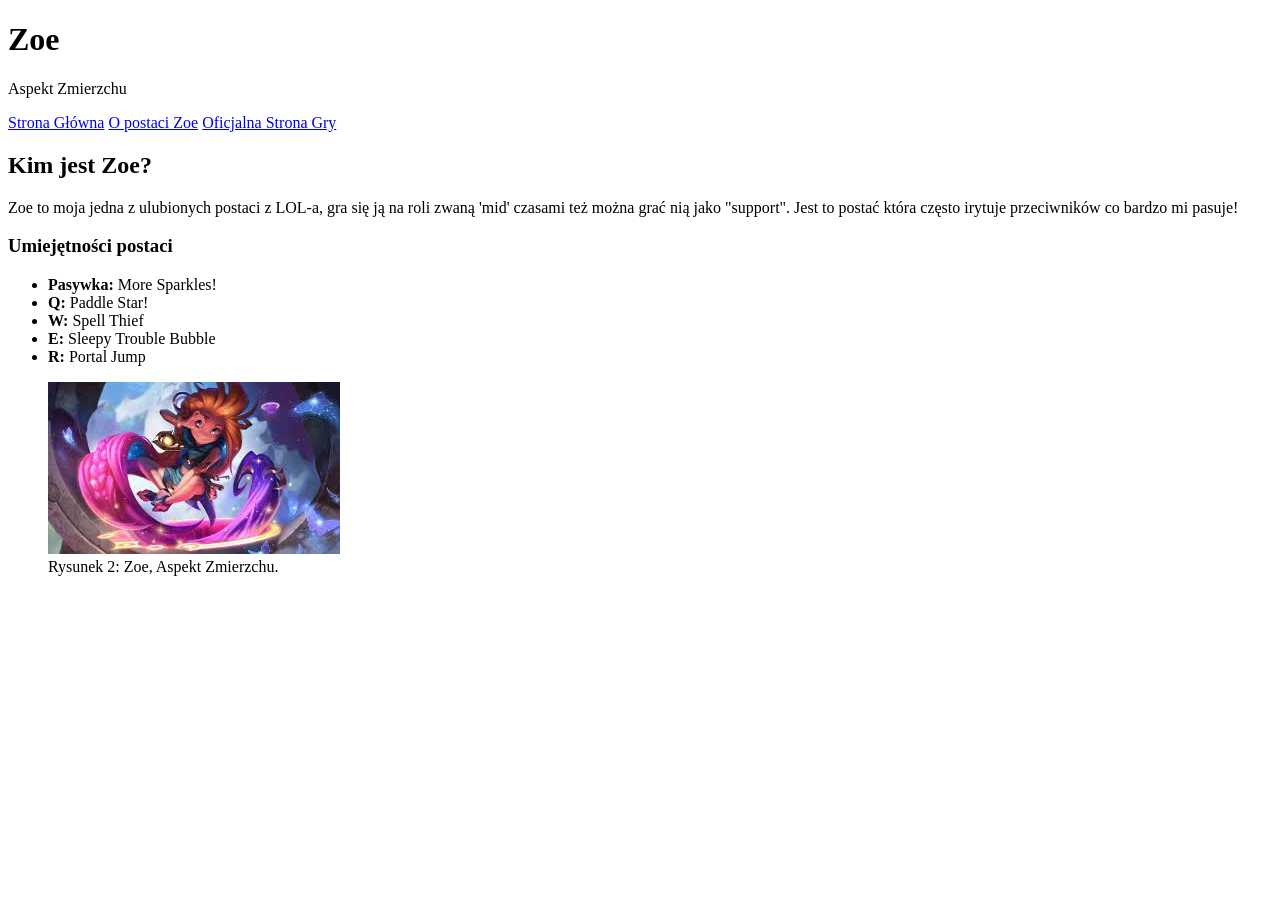
==== zoe.html @ 24637b0d "teraz teraz" ====
<!DOCTYPE html>
<html lang="en">
<head>
    <meta charset="UTF-8">
    <meta name="viewport" content="width=device-width, initial-scale=1.0">
    <title>zoe</title>
    <link rel="stylesheet" href="style">
</head>
<body>
    <header>
        <h1>Zoe</h1>
        <p>Aspekt Zmierzchu</p>
    </header>
    <nav>
        <a href="index.html">Strona Główna</a>
        <a href="zoe.html" class="active">O postaci Zoe</a>
        <a href="oficjalna.html">Oficjalna Strona Gry</a>
    </nav>

    <main class="main-container">
        <section class="content-box">
            <h2>Kim jest Zoe?</h2>
            <p>Zoe to moja jedna z ulubionych postaci z LOL-a, gra się ją na roli zwaną 'mid' czasami też można grać nią jako "support". Jest to postać która często irytuje przeciwników co bardzo mi pasuje!</p>
            <h3>Umiejętności postaci</h3>
            <ul>
                <li><strong>Pasywka:</strong> More Sparkles!</li>
                <li><strong>Q:</strong> Paddle Star!</li>
                <li><strong>W:</strong> Spell Thief</li>
                <li><strong>E:</strong> Sleepy Trouble Bubble</li>
                <li><strong>R:</strong> Portal Jump</li>
            </ul>
            <figure>
                <img src="grafika/zoe.jpg" alt="Zoe">
                <figcaption>Rysunek 2: Zoe, Aspekt Zmierzchu.</figcaption>
            </figure>
</section>






            
</body> 
</html>
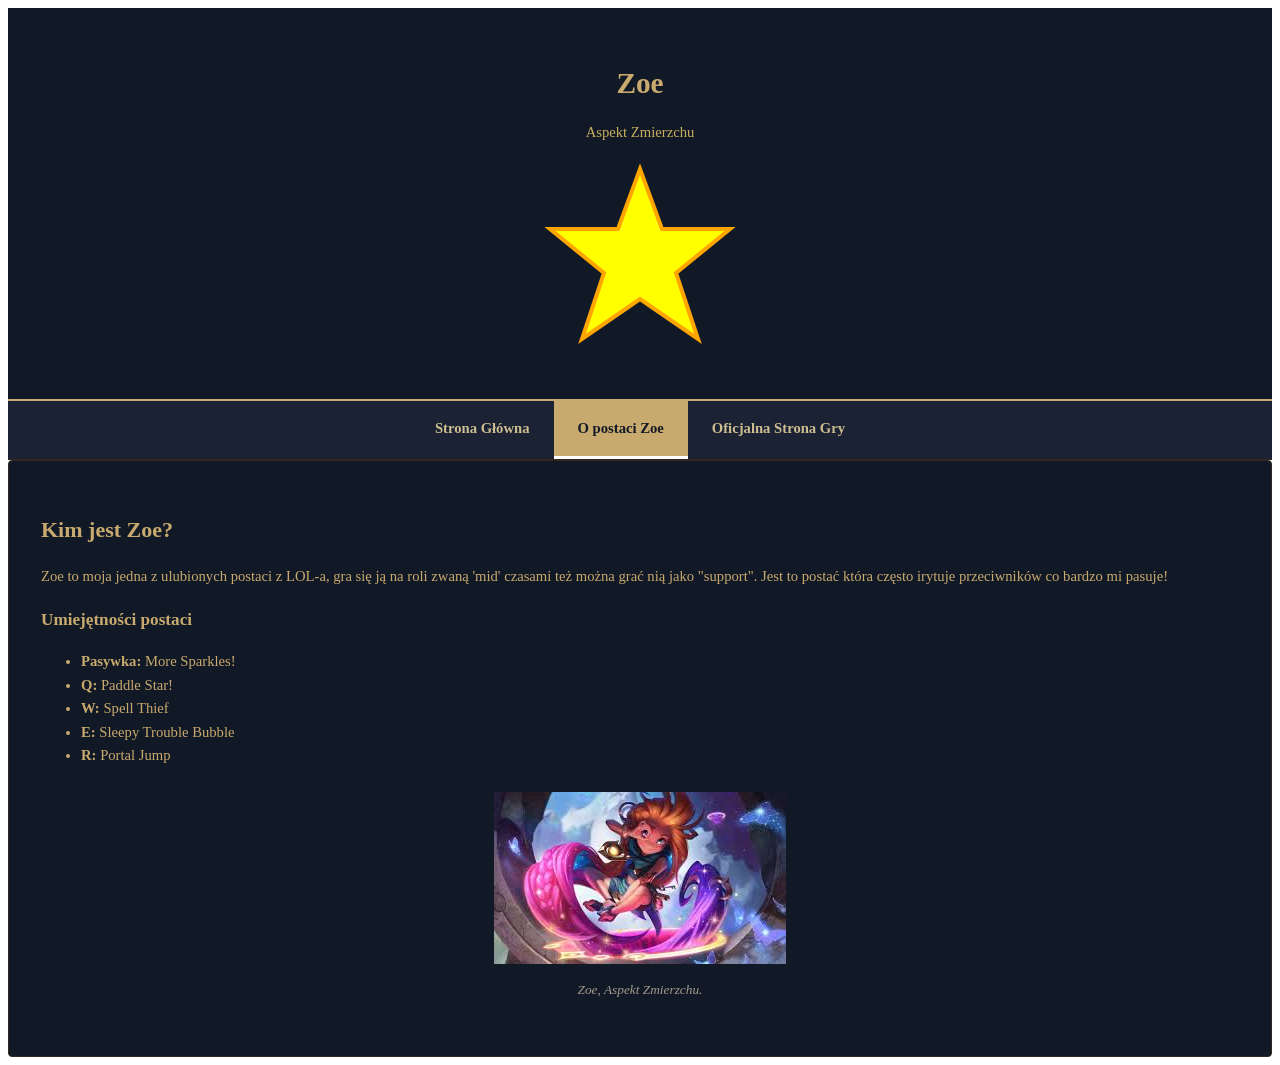
==== commit 1e8f1536: "niedziela 👍 heh" ====
--- a/zoe.html
+++ b/zoe.html
@@ -4,17 +4,138 @@
     <meta charset="UTF-8">
     <meta name="viewport" content="width=device-width, initial-scale=1.0">
     <title>zoe</title>
-    <link rel="stylesheet" href="style">
+    <style>
+body {
+        font-family: 'Segoe UI'
+        background-color #0b0f19;
+        color: #f0e6d2;
+        line-height: 1.6;
+        font-size: 11pt;
+        } 
+header {
+        background-color: rgb(18, 25, 38);
+        border-bottom: 2px solid rgb(200, 170, 110) ;
+        padding: 32px;
+        text-align: center;
+        color: rgb(201, 174, 95);}
+header h1 {
+    color: #c8aa6e;
+    font-size: 22pt;
+    margin-bottom: 0.5rem;
+}
+figure {
+    margin: 1.5rem 0;
+    text-align: center;
+}
+
+figcaption {
+    font-size: 10pt;
+    color: #a09b8c;
+    font-style: italic;
+    margin-top: 0.5rem;
+}
+
+nav {
+    background-color: #1a2233;
+    display: flex;
+    justify-content: center;
+    border-bottom: 1px solid #32281f;
+}
+nav a {
+    color: #cdbe91;
+    padding: 1rem 1.5rem;
+    text-decoration: none;
+    font-weight: bold;
+    transition: background-color 0.3s, color 0.3s;
+}
+nav a:hover {
+    background-color: #c8aa6e;
+    color: #121926;
+}
+nav a.active {
+    background-color: #c8aa6e;
+    color: #121926;
+    border-bottom: 3px solid #ffffff;
+}
+
+footer {
+    background-color: #121926;
+    border-top: 2px solid #c8aa6e;
+    padding: 1.5rem;
+    text-align: center;
+    margin-top: 2rem;
+    color: #c8aa6e;
+}
+main-container {
+    max-width: 1200px;
+    margin: 2rem auto;
+    padding: 0 1rem;
+    display: grid;
+    grid-template-columns: 2fr 1fr;
+    gap: 2rem;
+    
+}
+text-center {grid-template-columns: 1fr;
+    text-align: center;
+}
+.content-box, .sidebar-box {
+    background-color: #121926;
+    padding: 2rem;
+    border: 1px solid #32281f;
+    border-radius: 4px;
+    color: #c8aa6e;
+}
+.responsive-img {
+    max-width: 100%;
+    height: auto;
+    display: block;
+    margin: 1.5rem auto;
+    border: 1px solid #c8aa6e;
+}
+
+@media (max-width: 768px) {
+    .main-container {
+        grid-template-columns: 1fr;
+    }
+}
+
+@keyframes obrot {
+    from {
+        transform: rotate(0deg);
+    }
+    to {
+        transform: rotate(360deg);
+    }
+}
+
+#gwiazda { transform-origin: center;
+    animation: obrot 10s linear infinite;
+}
+
+
+
+
+
+    </style>
+
+
+
+
 </head>
 <body>
     <header>
         <h1>Zoe</h1>
         <p>Aspekt Zmierzchu</p>
+        <svg width="200" height="200" viewBox="0 0 100 100">
+        <polygon id="gwiazda" fill="yellow" stroke="orange" stroke-width="2" 
+                 points="50,5 61,35 95,35 68,57 79,90 50,70 21,90 32,57 5,35 39,35" />
+    </svg>
+
     </header>
     <nav>
         <a href="index.html">Strona Główna</a>
         <a href="zoe.html" class="active">O postaci Zoe</a>
-        <a href="oficjalna.html">Oficjalna Strona Gry</a>
+        <a href="https://www.leagueoflegends.com/pl-pl/">Oficjalna Strona Gry</a>
     </nav>
 
     <main class="main-container">
@@ -31,7 +152,7 @@
             </ul>
             <figure>
                 <img src="grafika/zoe.jpg" alt="Zoe">
-                <figcaption>Rysunek 2: Zoe, Aspekt Zmierzchu.</figcaption>
+                <figcaption>Zoe, Aspekt Zmierzchu.</figcaption>
             </figure>
 </section>
 
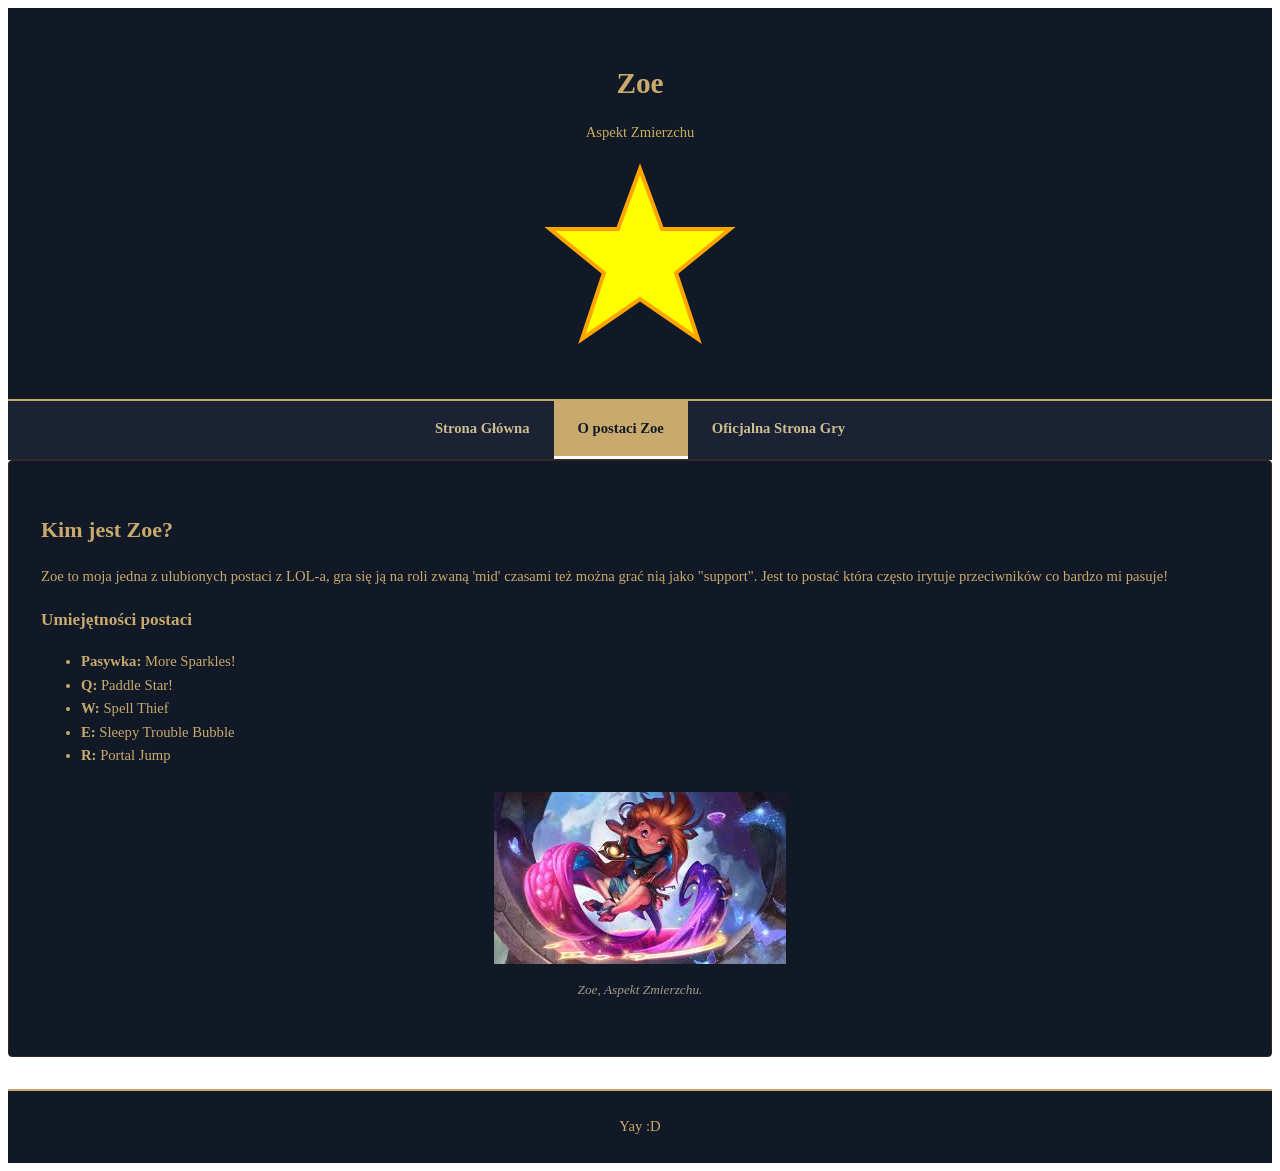
==== commit 58918e7a: "teraz" ====
--- a/zoe.html
+++ b/zoe.html
@@ -21,10 +21,10 @@
 header h1 {
     color: #c8aa6e;
     font-size: 22pt;
-    margin-bottom: 0.5rem;
+    margin-bottom: 8px;
 }
 figure {
-    margin: 1.5rem 0;
+    margin: 24px 0;
     text-align: center;
 }
 
@@ -32,7 +32,7 @@
     font-size: 10pt;
     color: #a09b8c;
     font-style: italic;
-    margin-top: 0.5rem;
+    margin-top: 8px;
 }
 
 nav {
@@ -43,7 +43,7 @@
 }
 nav a {
     color: #cdbe91;
-    padding: 1rem 1.5rem;
+    padding: 16px 24px;
     text-decoration: none;
     font-weight: bold;
     transition: background-color 0.3s, color 0.3s;
@@ -61,18 +61,18 @@
 footer {
     background-color: #121926;
     border-top: 2px solid #c8aa6e;
-    padding: 1.5rem;
+    padding: 24px;
     text-align: center;
-    margin-top: 2rem;
+    margin-top: 32px;
     color: #c8aa6e;
 }
 main-container {
     max-width: 1200px;
-    margin: 2rem auto;
-    padding: 0 1rem;
+    margin: 32px auto;
+    padding: 0 16px;
     display: grid;
     grid-template-columns: 2fr 1fr;
-    gap: 2rem;
+    gap: 32px;
     
 }
 text-center {grid-template-columns: 1fr;
@@ -80,7 +80,7 @@
 }
 .content-box, .sidebar-box {
     background-color: #121926;
-    padding: 2rem;
+    padding: 32px;
     border: 1px solid #32281f;
     border-radius: 4px;
     color: #c8aa6e;
@@ -89,7 +89,7 @@
     max-width: 100%;
     height: auto;
     display: block;
-    margin: 1.5rem auto;
+    margin: 24px auto;
     border: 1px solid #c8aa6e;
 }
 
@@ -157,7 +157,10 @@
 </section>
 
 
+<footer>
+Yay :D
 
+</footer>
 
 
 
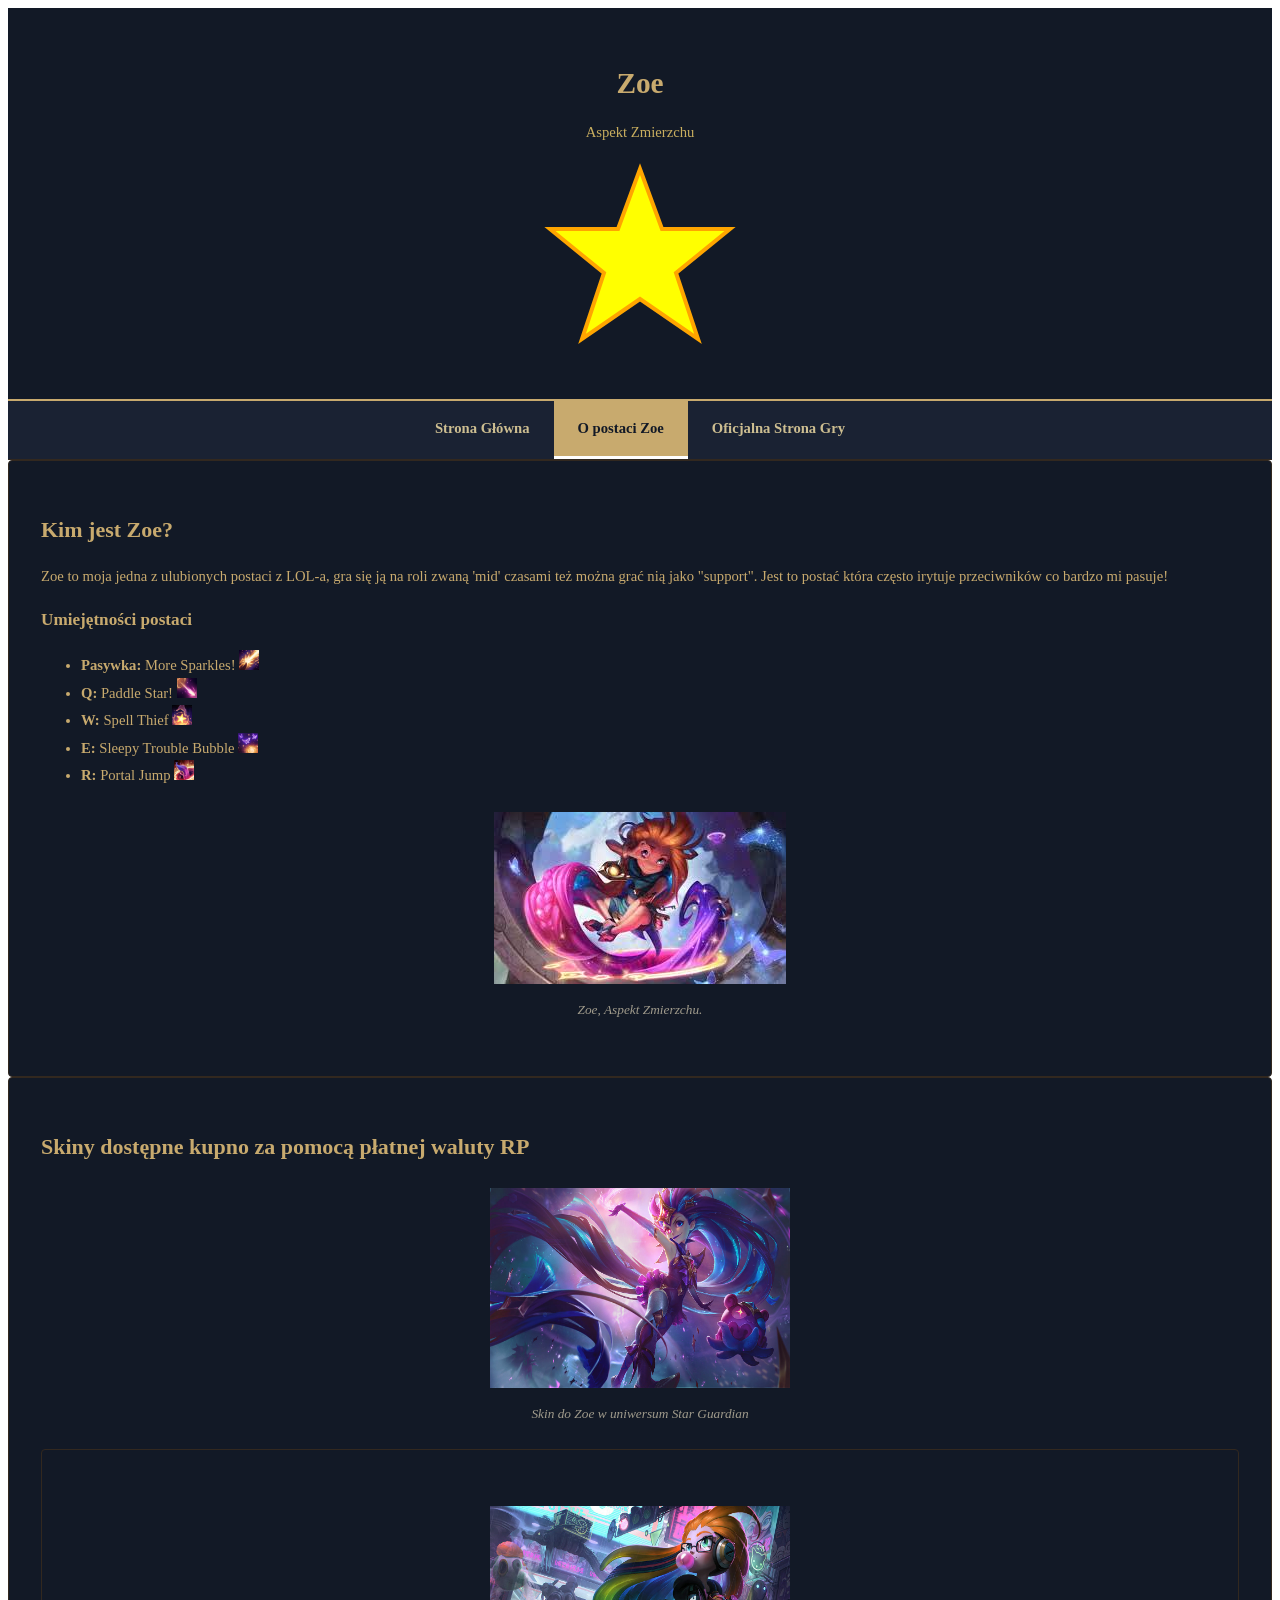
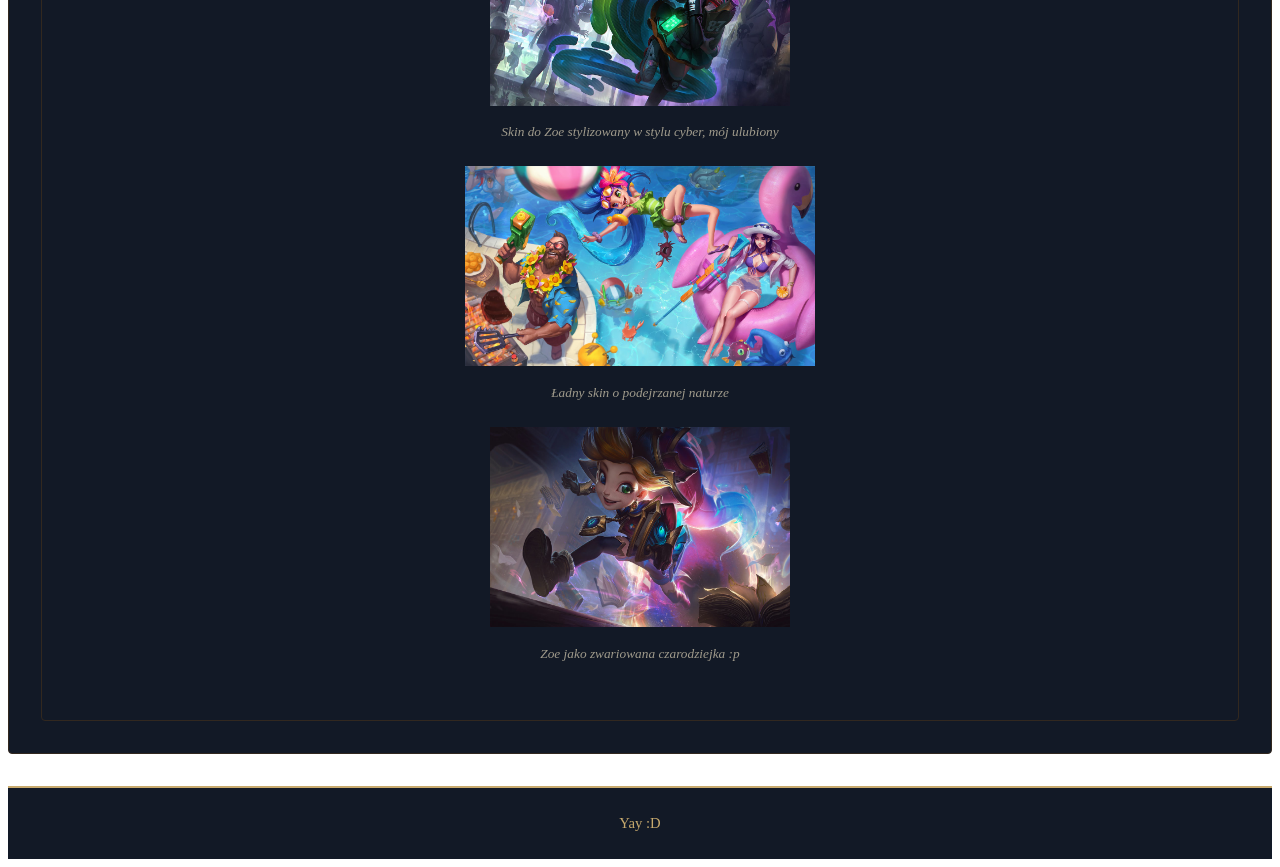
==== commit fcde32d6: "terazzzzz" ====
--- a/zoe.html
+++ b/zoe.html
@@ -5,93 +5,7 @@
     <meta name="viewport" content="width=device-width, initial-scale=1.0">
     <title>zoe</title>
     <style>
-body {
-        font-family: 'Segoe UI'
-        background-color #0b0f19;
-        color: #f0e6d2;
-        line-height: 1.6;
-        font-size: 11pt;
-        } 
-header {
-        background-color: rgb(18, 25, 38);
-        border-bottom: 2px solid rgb(200, 170, 110) ;
-        padding: 32px;
-        text-align: center;
-        color: rgb(201, 174, 95);}
-header h1 {
-    color: #c8aa6e;
-    font-size: 22pt;
-    margin-bottom: 8px;
-}
-figure {
-    margin: 24px 0;
-    text-align: center;
-}
 
-figcaption {
-    font-size: 10pt;
-    color: #a09b8c;
-    font-style: italic;
-    margin-top: 8px;
-}
-
-nav {
-    background-color: #1a2233;
-    display: flex;
-    justify-content: center;
-    border-bottom: 1px solid #32281f;
-}
-nav a {
-    color: #cdbe91;
-    padding: 16px 24px;
-    text-decoration: none;
-    font-weight: bold;
-    transition: background-color 0.3s, color 0.3s;
-}
-nav a:hover {
-    background-color: #c8aa6e;
-    color: #121926;
-}
-nav a.active {
-    background-color: #c8aa6e;
-    color: #121926;
-    border-bottom: 3px solid #ffffff;
-}
-
-footer {
-    background-color: #121926;
-    border-top: 2px solid #c8aa6e;
-    padding: 24px;
-    text-align: center;
-    margin-top: 32px;
-    color: #c8aa6e;
-}
-main-container {
-    max-width: 1200px;
-    margin: 32px auto;
-    padding: 0 16px;
-    display: grid;
-    grid-template-columns: 2fr 1fr;
-    gap: 32px;
-    
-}
-text-center {grid-template-columns: 1fr;
-    text-align: center;
-}
-.content-box, .sidebar-box {
-    background-color: #121926;
-    padding: 32px;
-    border: 1px solid #32281f;
-    border-radius: 4px;
-    color: #c8aa6e;
-}
-.responsive-img {
-    max-width: 100%;
-    height: auto;
-    display: block;
-    margin: 24px auto;
-    border: 1px solid #c8aa6e;
-}
 
 @media (max-width: 768px) {
     .main-container {
@@ -117,7 +31,7 @@
 
 
     </style>
-
+<link rel="stylesheet" href="styl.css">
 
 
 
@@ -144,18 +58,55 @@
             <p>Zoe to moja jedna z ulubionych postaci z LOL-a, gra się ją na roli zwaną 'mid' czasami też można grać nią jako "support". Jest to postać która często irytuje przeciwników co bardzo mi pasuje!</p>
             <h3>Umiejętności postaci</h3>
             <ul>
-                <li><strong>Pasywka:</strong> More Sparkles!</li>
-                <li><strong>Q:</strong> Paddle Star!</li>
-                <li><strong>W:</strong> Spell Thief</li>
-                <li><strong>E:</strong> Sleepy Trouble Bubble</li>
-                <li><strong>R:</strong> Portal Jump</li>
+                <li><strong>Pasywka:</strong> More Sparkles! <img src="grafika\Zoe_P.png" height="20px"; width="20px"></li>
+                <li><strong>Q:</strong> Paddle Star! <img src="grafika/ZoeQ.png" height="20px"; width="20px"></li>
+                <li><strong>W:</strong> Spell Thief <img src="grafika/ZoeW.png" height="20px"; width="20px"></li>
+                <li><strong>E:</strong> Sleepy Trouble Bubble <img src="grafika/ZoeE.png" height="20px"; width="20px"></li>
+                <li><strong>R:</strong> Portal Jump <img src="grafika/ZoeR.png" height="20px"; width="20px"></li>
             </ul>
             <figure>
                 <img src="grafika/zoe.jpg" alt="Zoe">
                 <figcaption>Zoe, Aspekt Zmierzchu.</figcaption>
             </figure>
 </section>
+ <main class="main-container">
+   <section class="content-box">
+    <h2> Skiny dostępne kupno za pomocą płatnej waluty <bold>RP</bold></h2>
+      <figure> <img src="grafika/Zoe_star guardian.jpg" alt="Star guardian" height="200px"; width="300">
+         <figcaption >Skin do Zoe w uniwersum Star Guardian</figcaption>
+         </figure>
+   
 
+  
+ <main class="main-container">
+   <section class="content-box">
+    
+      <figure> <img src="grafika/Zoe_cyber.jpg" alt="cyber" height="200px"; width="300">
+         <figcaption >Skin do Zoe stylizowany w stylu cyber, mój ulubiony</figcaption>
+         </figure>
+
+<figure> <img src="grafika/Zoe_pool party.jpg" alt="Pool" height="200px"; width="350">
+         <figcaption >Ładny skin o podejrzanej naturze</figcaption>
+         </figure>
+
+
+         <figure> <img src="grafika/Zoe_arcanist18.jpg" alt="arcana" height="200px"; width="300">
+         <figcaption >Zoe jako zwariowana czarodziejka :p</figcaption>
+         </figure>
+   </section>
+   </section>
+
+
+   </section>
+
+
+
+
+
+
+
+
+ </main>
 
 <footer>
 Yay :D
--- a/styl.css
+++ b/styl.css
@@ -0,0 +1,109 @@
+body {
+        font-family: 'Segoe UI'
+        background-color #0b0f19;
+        color: #f0e6d2;
+        line-height: 1.6;
+        font-size: 11pt;
+     }
+
+
+
+
+      header {
+        background-color: rgb(18, 25, 38);
+        border-bottom: 2px solid rgb(200, 170, 110) ;
+        padding: 32px;
+        text-align: center;
+        color: rgb(201, 174, 95);
+     }
+header h1 {
+    color: #c8aa6e;
+    font-size: 22pt;
+    margin-bottom: 8px;
+}
+
+
+     .responsive-img {
+    max-width: 100%;
+    width: 300px;
+    height: 150 px;
+    display: block;
+    margin: 24px auto;
+    border: 1px solid #c8aa6e;
+}
+
+figure {
+    margin: 24px 0;
+    text-align: center;
+}
+
+figcaption {
+    font-size: 10pt;
+    color: #a09b8c;
+    font-style: italic;
+    margin-top: 8px;
+}
+
+nav {
+    background-color: #1a2233;
+    display: flex;
+    justify-content: center;
+    border-bottom: 1px solid #32281f;
+}
+nav a {
+    color: #cdbe91;
+    padding: 16px 24px;
+    text-decoration: none;
+    font-weight: bold;
+    transition: background-color 0.3s, color 0.3s;
+}
+nav a:hover {
+    background-color: #c8aa6e;
+    color: #121926;
+}
+nav a.active {
+    background-color: #c8aa6e;
+    color: #121926;
+    border-bottom: 3px solid #ffffff;
+}
+
+footer {
+    background-color: #121926;
+    border-top: 2px solid #c8aa6e;
+    padding: 24px;
+    text-align: center;
+    margin-top: 32px;
+    color: #c8aa6e;
+}
+main-container {
+    max-width: 1200px;
+    margin: 32px auto;
+    padding: 0 16px;
+    display: grid;
+    grid-template-columns: 2fr 1fr;
+    gap: 32px;
+    
+}
+text-center {grid-template-columns: 1fr;
+    text-align: center;
+}
+.content-box, .sidebar-box {
+    background-color: #121926;
+    padding: 2rem;
+    border: 1px solid #32281f;
+    border-radius: 4px;
+    color: #c8aa6e;
+}
+.responsive-img {
+    max-width: 100%;
+    height: auto;
+    display: block;
+    margin: 16px auto;
+    border: 1px solid #c8aa6e;
+}
+
+@media (max-width: 768px) {
+    .main-container {
+        grid-template-columns: 1fr;
+    }
+}
